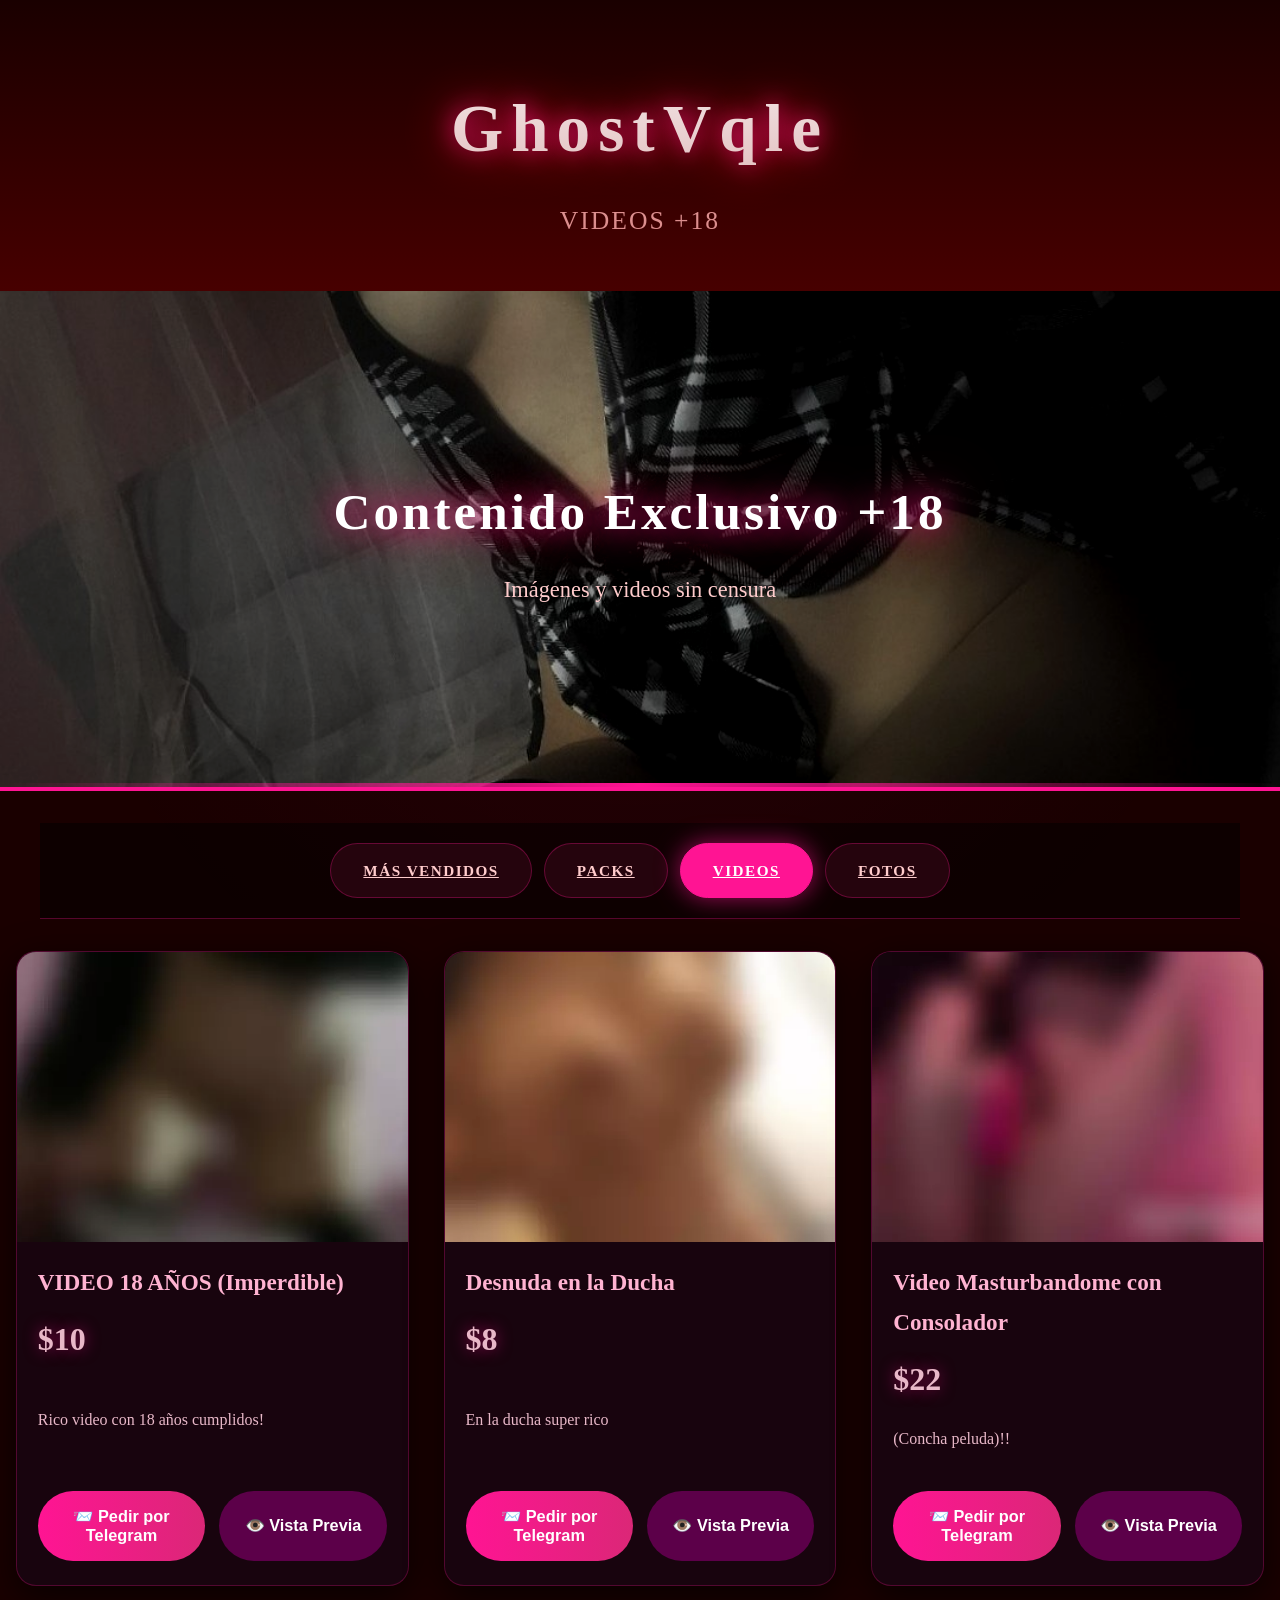
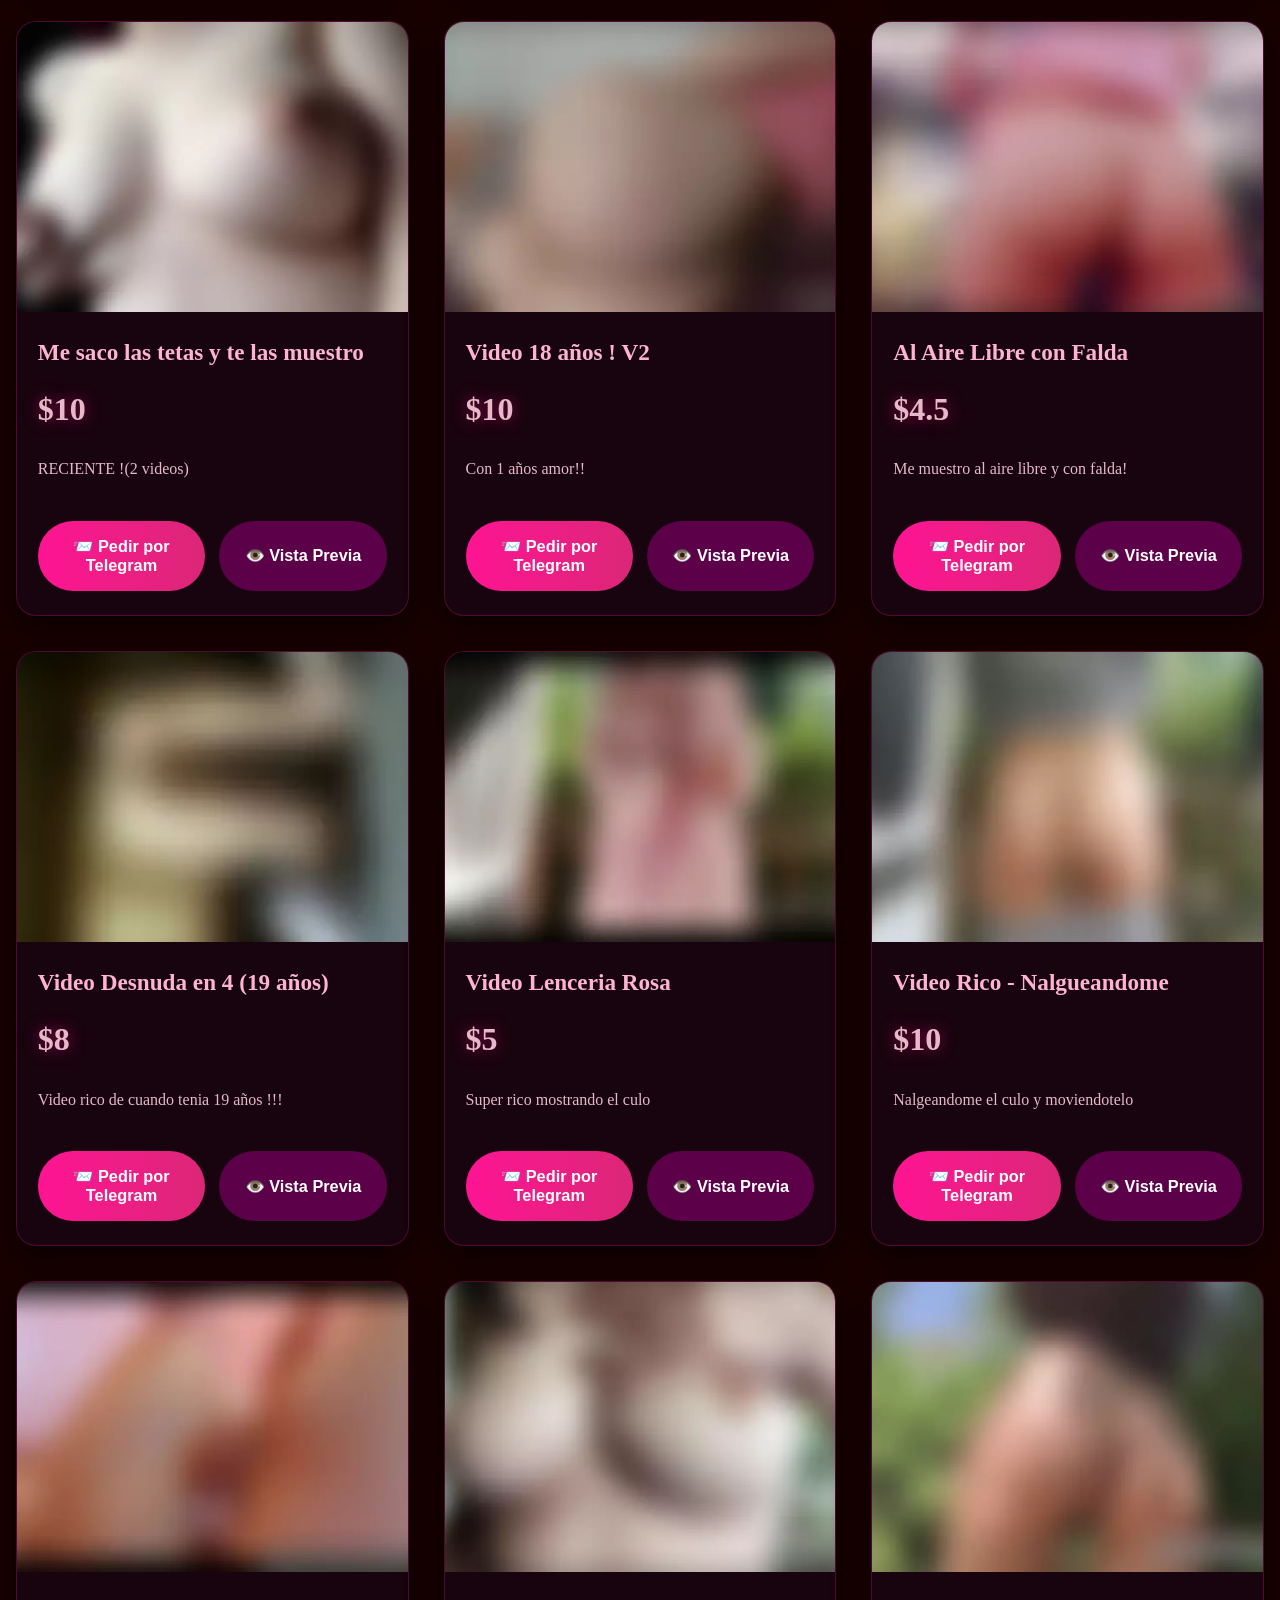
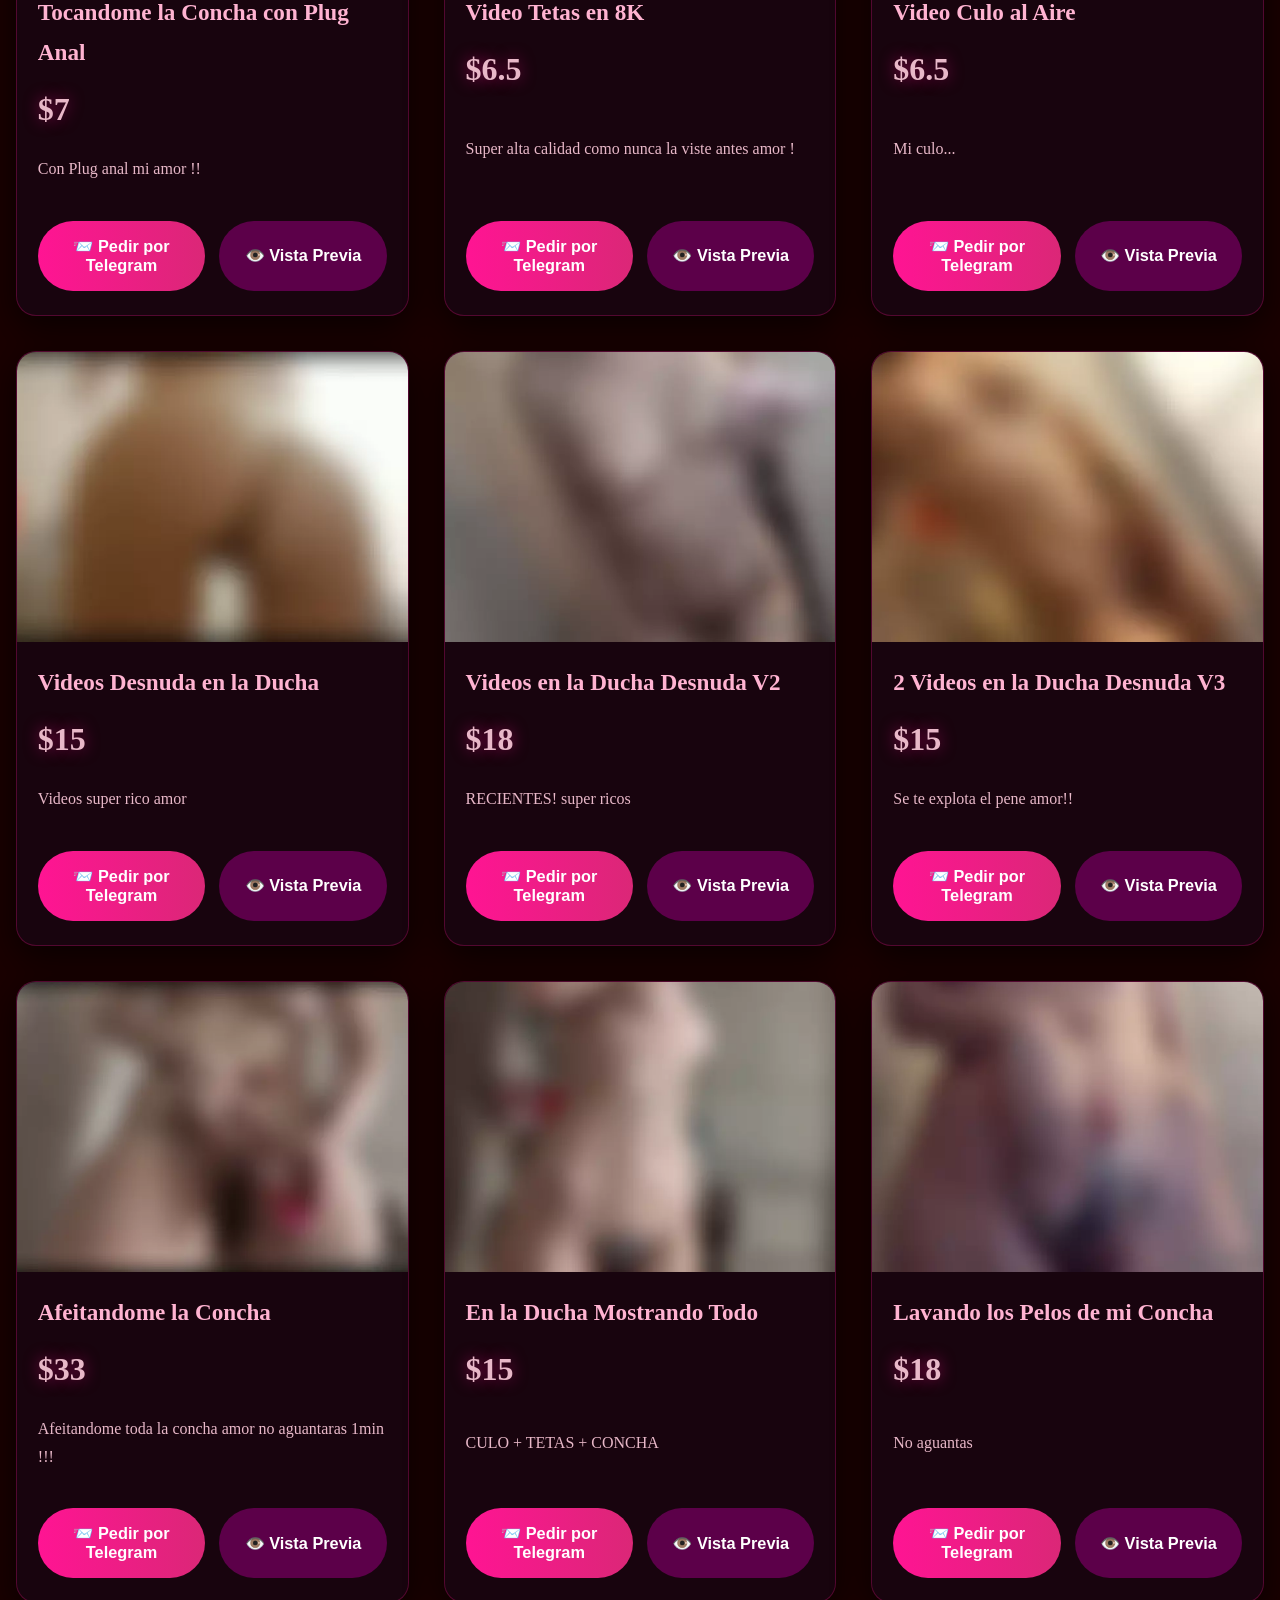
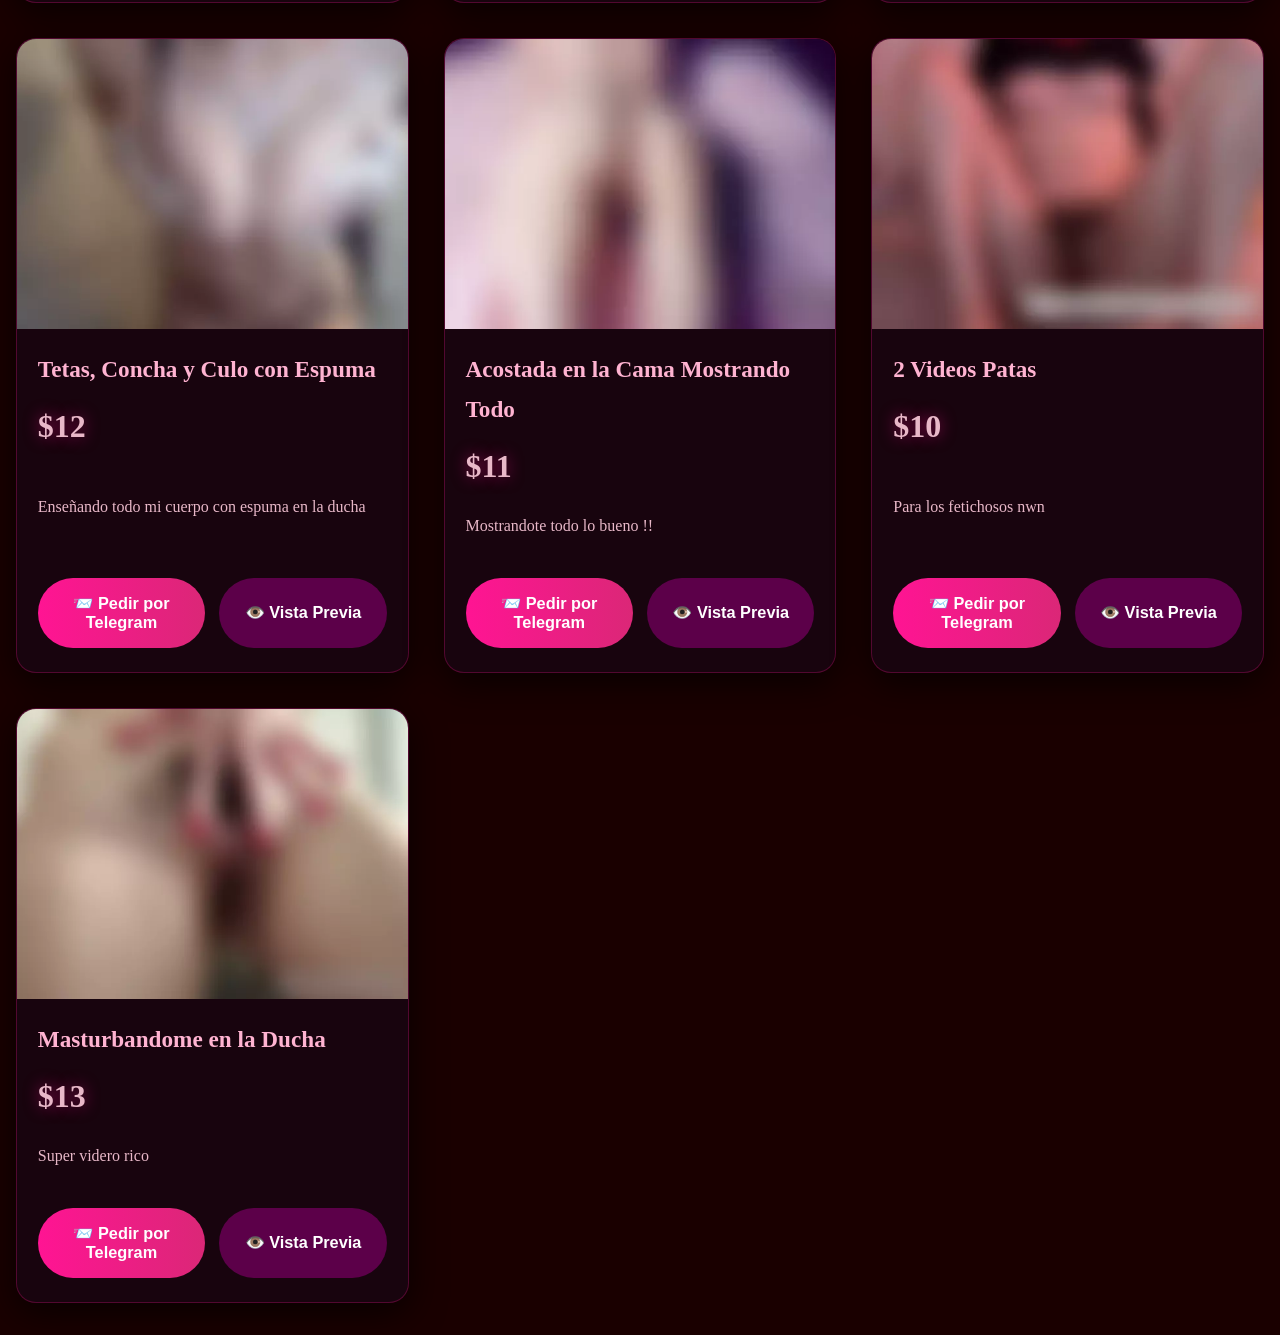
==== cont-videos.html @ 7a29ee17 "Add files via upload" ====
<!DOCTYPE html>
<html lang="es">
<head>
  <meta charset="UTF-8">
  <meta name="viewport" content="width=device-width, initial-scale=1.0">
  <title>VIDEOS - GhostVqle 🔥</title>
  <link rel="stylesheet" href="style.css">
</head>
<body>
  <header>
    <div class="header-overlay">
      <h1>GhostVqle</h1>
      <p class="subtitle">VIDEOS +18</p>
    </div>
  </header>

 <!-- CARRUSEL HERO -->
<div class="hero">
  <div class="hero-slide active" style="background-image: url('imagenes/hero/hero1.jpg');"></div>
  <div class="hero-slide" style="background-image: url('imagenes/hero/hero2.jpg');"></div>
  <div class="hero-slide" style="background-image: url('imagenes/hero/hero3.jpg');"></div>

  <div class="hero-overlay">
    <h2>Contenido Exclusivo +18</h2>
    <p>Imágenes y videos sin censura</p>
  </div>
</div>



  <div class="tabs">
    
    <a href="cont-masvendidos.html" class="tab-button">MÁS VENDIDOS</a>
    <a href="cont-packs.html" class="tab-button">PACKS</a>
    <a href="cont-videos.html" class="tab-button active">VIDEOS</a>
    <a href="cont-fotos.html" class="tab-button">FOTOS</a>
  </div>

  <main id="catalogo"></main>

  <div id="modal" class="modal">
    <div class="modal-content">
      <span class="close">&times;</span>
      <iframe id="modal-iframe" src="" frameborder="0" allowfullscreen></iframe>
    </div>
  </div>

  <script src="productos-videos.js"></script>
  <script src="script.js"></script>
</body>
</html>
---- style.css ----
* {
    margin: 0;
    padding: 0;
    box-sizing: border-box;
}

body {
    font-family: 'Playfair Display', 'Georgia', serif; /* Fuente más elegante */
    background: #1a0000;   /* Mismo color oscuro elegante */
    color: #f8d7d7;
    line-height: 1.7;
    min-height: 100vh;
}

/* Fondo sutil elegante */
body::before {
    content: '';
    position: fixed;
    top: 0;
    left: 0;
    width: 100%;
    height: 100%;
    background: radial-gradient(circle at center, rgba(255, 20, 147, 0.06), transparent 80%);
    pointer-events: none;
    z-index: -1;
}

/* ==================== HEADER ==================== */
header {
    background: #1a0000;   /* Mismo color que el body */
    color: white;
    text-align: center;
    padding: 4.5rem 1rem 3rem;
    position: relative;
    box-shadow: 0 4px 20px rgba(0, 0, 0, 0.6);
}

header::before {
    content: '';
    position: absolute;
    top: 0;
    left: 0;
    width: 100%;
    height: 100%;
    background: linear-gradient(transparent, rgba(139, 0, 0, 0.4));
}

.header-overlay h1 {
    font-size: 4.2rem;
    font-weight: 700;
    letter-spacing: 8px;
    text-shadow: 0 0 25px #ff1493,
                 0 0 50px #ff0000;
    animation: neonBlink 2s infinite alternate ease-in-out;
}

@keyframes neonBlink {
    from { text-shadow: 0 0 15px #ff1493, 0 0 30px #ff0000; }
    to   { text-shadow: 0 0 30px #ff1493, 0 0 70px #ff0000, 0 0 100px #ff1493; }
}

.subtitle {
    font-size: 1.6rem;
    font-weight: 500;
    color: #ffcccc;
    margin-top: 0.8rem;
    letter-spacing: 2px;
}

.warning {
    font-size: 1rem;
    color: #ff6666;
    margin-top: 1rem;
    font-weight: bold;
}

/* ==================== TABS ==================== */
.tabs {
    max-width: 1200px;
    margin: 0 auto;
    padding: 20px 1rem;
    display: flex;
    flex-wrap: wrap;
    justify-content: center;
    gap: 12px;
    background: rgba(0, 0, 0, 0.5);
    border-bottom: 1px solid rgba(255, 20, 147, 0.3);
}

.tab-button {
    padding: 14px 32px;
    background: rgba(40, 5, 15, 0.9);
    color: #ffcccc;
    border: 1px solid rgba(255, 20, 147, 0.3);
    border-radius: 50px;
    font-weight: 600;
    cursor: pointer;
    transition: all 0.4s;
    text-transform: uppercase;
    letter-spacing: 1.5px;
    font-size: 0.95rem;
}

.tab-button:hover {
    background: rgba(255, 20, 147, 0.2);
    transform: translateY(-3px);
}

.tab-button.active {
    background: #ff1493;
    color: white;
    border-color: #ff1493;
    box-shadow: 0 0 25px rgba(255, 20, 147, 0.6);
}

/* ==================== TARJETAS PREMIUM ==================== */
#catalogo {
    max-width: 1280px;
    margin: 0 auto;
    padding: 2rem 1rem;
    display: grid;
    grid-template-columns: repeat(auto-fit, minmax(340px, 1fr));
    gap: 2.2rem;
}

.producto {
    background: rgba(25, 5, 15, 0.95);
    border-radius: 20px;
    overflow: hidden;
    box-shadow: 0 10px 35px rgba(0, 0, 0, 0.7);
    transition: all 0.4s ease;
    border: 1px solid rgba(255, 20, 147, 0.25);
    display: flex;
    flex-direction: column;
}

.producto:hover {
    transform: translateY(-15px);
    box-shadow: 0 25px 60px rgba(255, 20, 147, 0.4);
    border-color: #ff1493;
}

.producto img {
    width: 100%;
    height: 290px;
    object-fit: cover;
    transition: all 0.6s ease;
}

.producto:hover img {
    transform: scale(1.07);
    filter: brightness(1.08) contrast(1.1);
}

.producto h2 {
    padding: 1.3rem 1.3rem 0.6rem;
    font-size: 1.45rem;
    color: #ffb3d1;
    min-height: 58px;
}

.precio {
    padding: 0 1.3rem;
    font-size: 2rem;
    font-weight: bold;
    color: #ff1493;
    text-shadow: 0 0 15px rgba(255, 20, 147, 0.5);
}

.producto p {
    padding: 0 1.3rem 1.2rem;
    color: #e8b8c8;
    flex-grow: 1;
}

.botones {
    padding: 1.2rem 1.3rem 1.5rem;
    display: flex;
    gap: 14px;
    margin-top: auto;
}

.btn-vista, .btn-telegram {
    flex: 1;
    padding: 16px;
    border: none;
    border-radius: 50px;
    font-weight: 700;
    font-size: 1.02rem;
    cursor: pointer;
    transition: all 0.3s;
}

.btn-vista {
    background: rgba(100, 0, 80, 0.9);
    color: white;
}

.btn-vista:hover {
    background: #c71585;
    transform: scale(1.05);
}

.btn-telegram {
    background: linear-gradient(90deg, #ff1493, #db2777);
    color: white;
}

.btn-telegram:hover {
    background: linear-gradient(90deg, #ff69b4, #ff1493);
    transform: scale(1.05);
    box-shadow: 0 0 25px #ff1493;
}

/* ==================== MODAL ==================== */
.modal {
  display: none;
  position: fixed;
  z-index: 1000;
  left: 0; top: 0;
  width: 100%; height: 100%;
  background-color: rgba(10, 0, 10, 0.97);
  align-items: center;
  justify-content: center;
}

.modal-content {
  background: #1a0000;
  width: 95%;
  max-width: 1050px;
  height: 90vh;
  border-radius: 20px;
  overflow: hidden;
  border: 3px solid #ff1493;
  box-shadow: 0 0 80px rgba(255, 20, 147, 0.6);
}

.modal-content iframe {
  width: 100%;
  height: 100%;
  border: none;
}

.close {
  position: absolute;
  right: 25px;
  top: 20px;
  font-size: 42px;
  cursor: pointer;
  color: #ff69b4;
  z-index: 10;
  background: rgba(0,0,0,0.7);
  width: 60px;
  height: 60px;
  border-radius: 50%;
  text-align: center;
  line-height: 50px;
}

.close:hover {
  color: #ff0000;
  transform: rotate(90deg);
}


/* ==================== CARRUSEL HERO MEJORADO ==================== */
.hero {
    position: relative;
    height: 500px;
    overflow: hidden;
    margin-bottom: 2rem;
    border-bottom: 4px solid #ff1493;
}

.hero-slide {
    position: absolute;
    top: 0;
    left: 0;
    width: 100%;
    height: 100%;
    background-size: cover;
    background-position: center;
    opacity: 0;
    transition: opacity 1.8s ease-in-out;
    filter: brightness(0.75) contrast(1.1); /* Hace que se vea mejor la imagen */
}

.hero-slide.active {
    opacity: 1;
}

/* Overlay más suave */
.hero-overlay {
    position: absolute;
    top: 50%;
    left: 50%;
    transform: translate(-50%, -50%);
    text-align: center;
    z-index: 2;
    width: 100%;
    padding: 0 20px;
}

.hero-overlay h2 {
    font-size: 3.2rem;
    font-weight: 700;
    color: white;
    text-shadow: 0 0 30px rgba(255, 20, 147, 0.9),
                 0 0 60px rgba(255, 0, 0, 0.6);
    margin-bottom: 1rem;
    letter-spacing: 3px;
}

.hero-overlay p {
    font-size: 1.4rem;
    color: #ffcccc;
    text-shadow: 0 0 15px rgba(0, 0, 0, 0.8);
    font-weight: 500;
}

/* Línea decorativa abajo */
.hero::after {
    content: '';
    position: absolute;
    bottom: 0;
    left: 0;
    width: 100%;
    height: 4px;
    background: linear-gradient(to right, transparent, #ff1493, transparent);
}
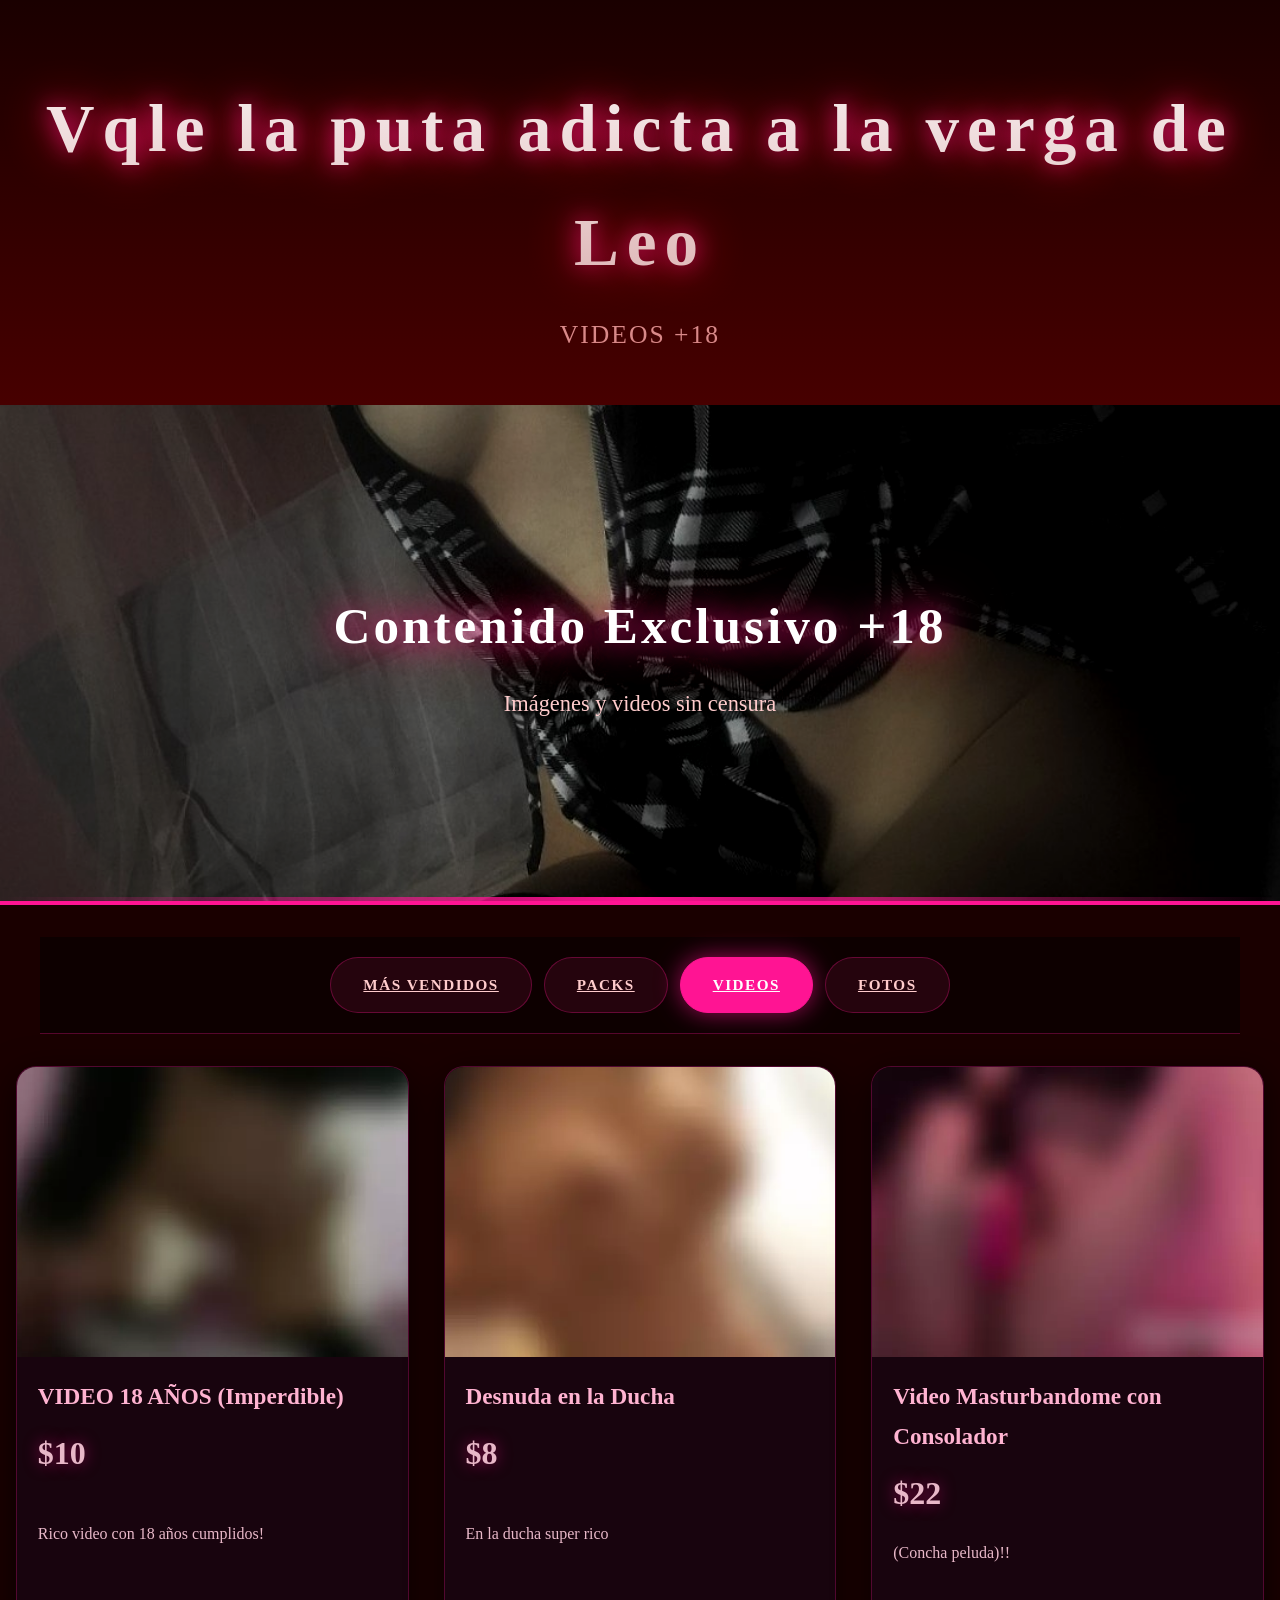
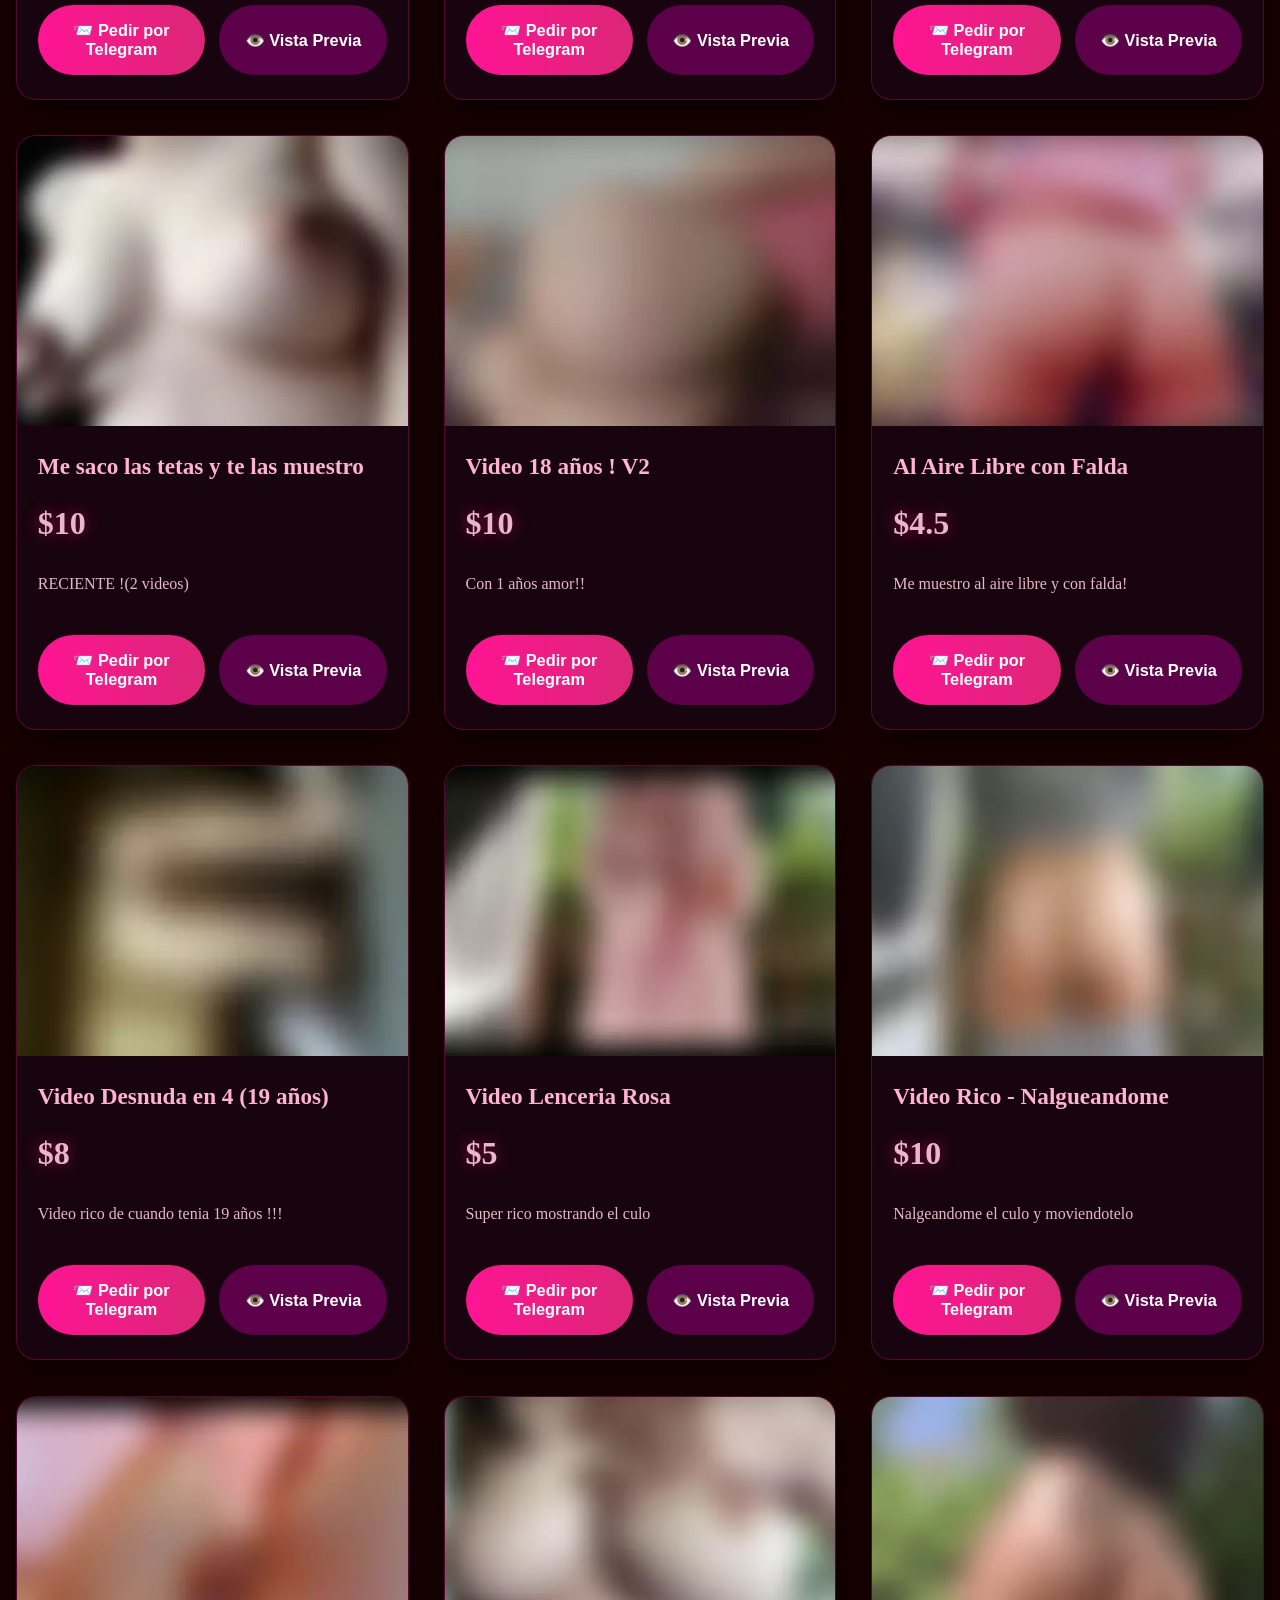
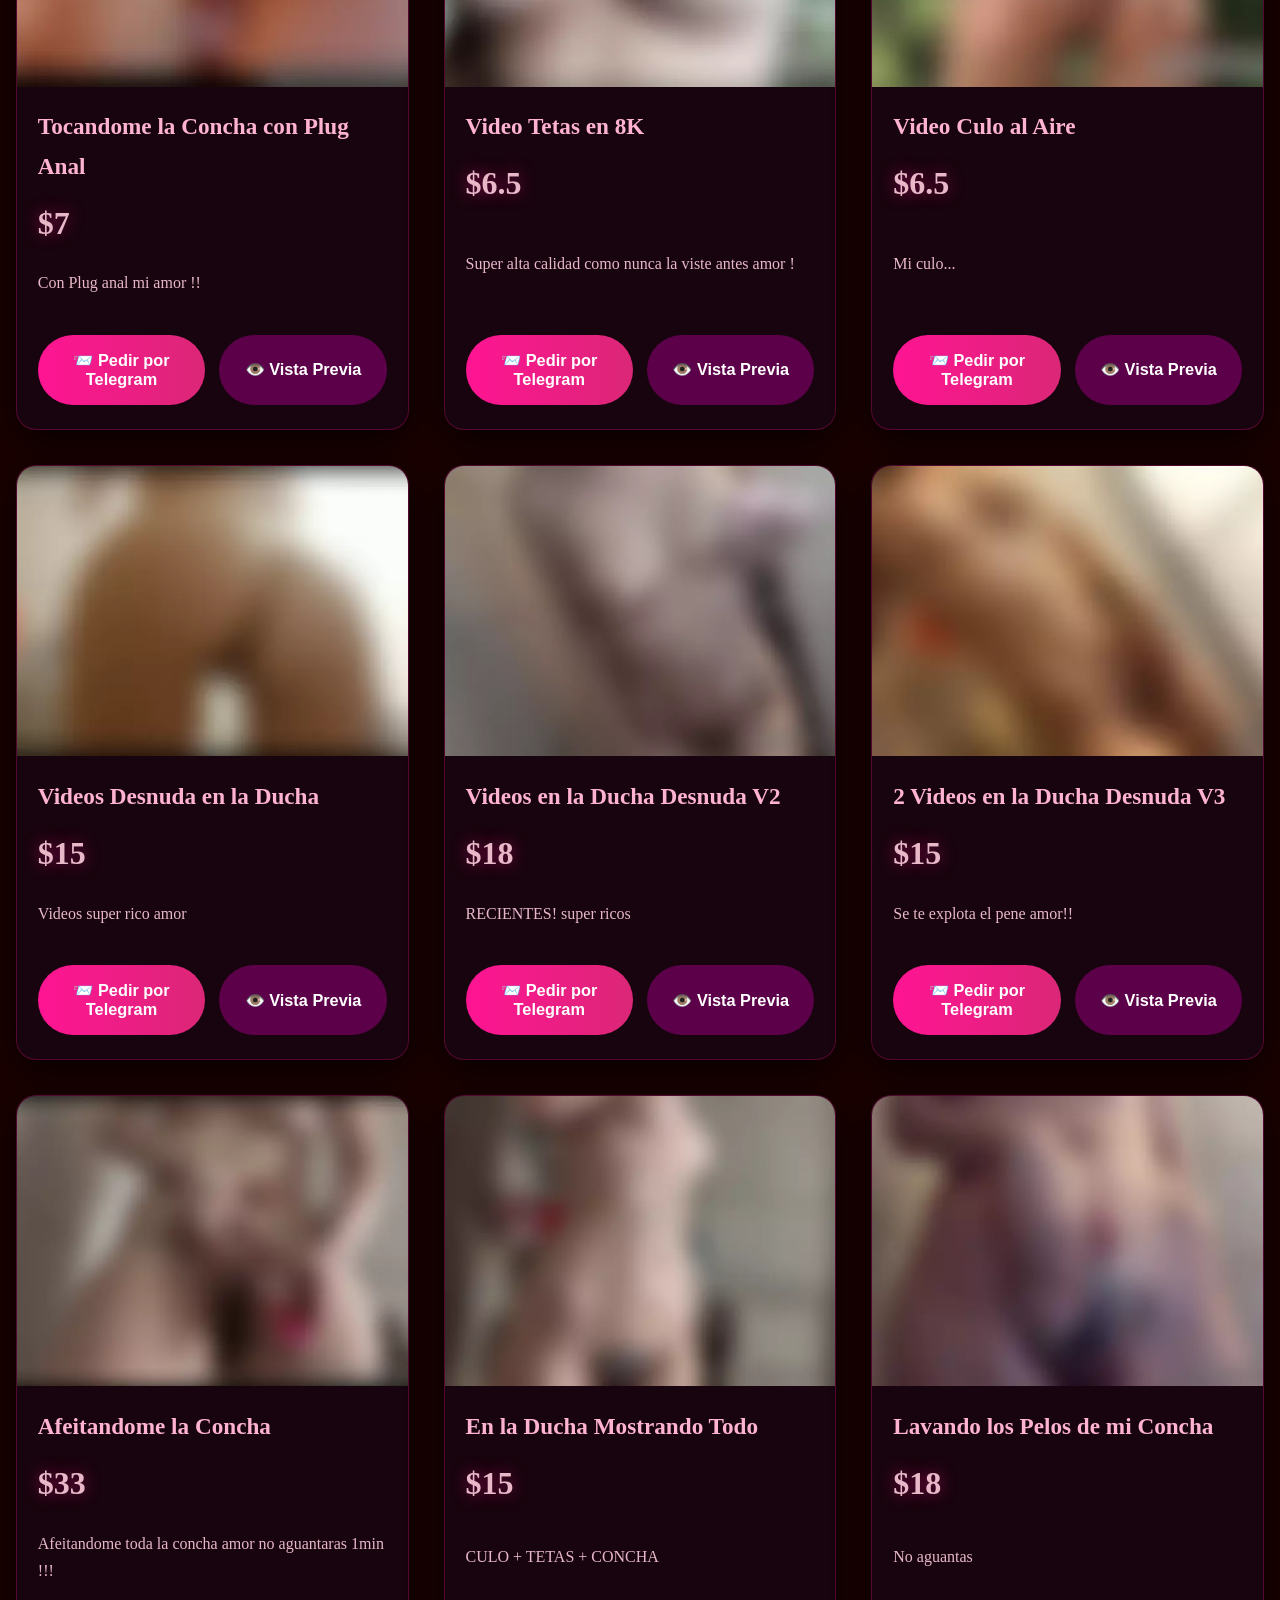
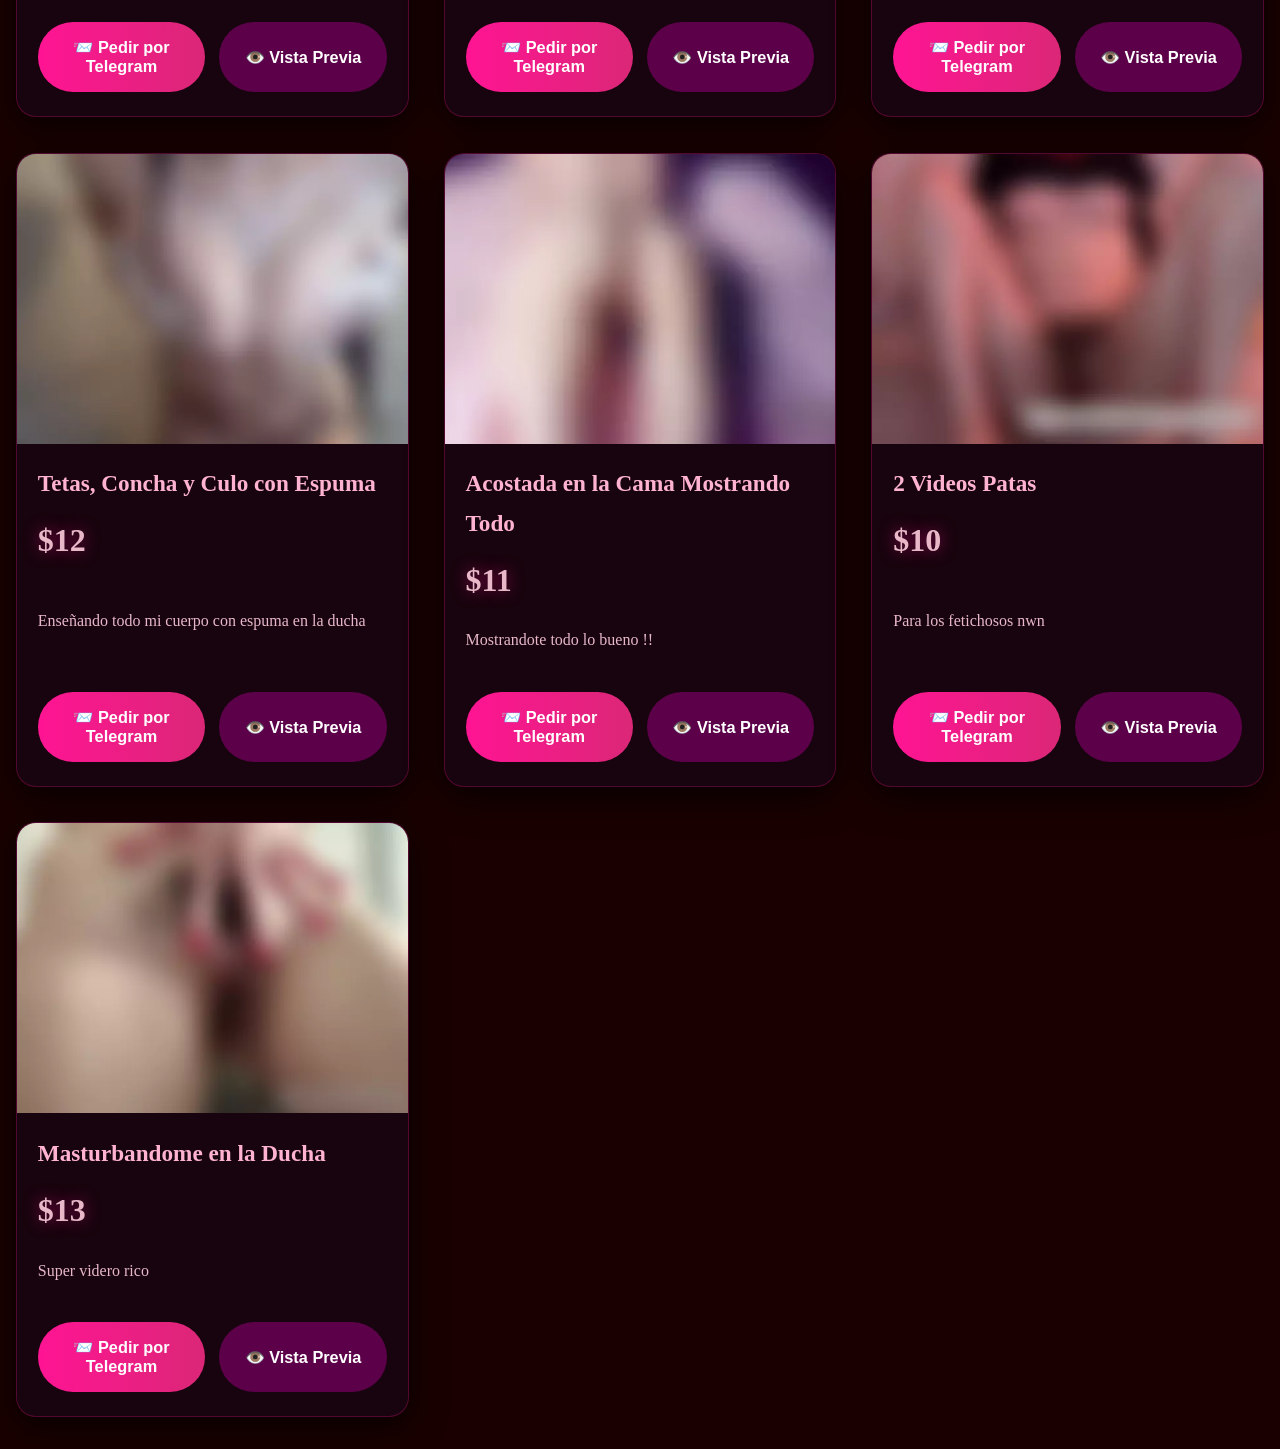
==== commit 60156b38: "first commit" ====
--- a/cont-videos.html
+++ b/cont-videos.html
@@ -9,13 +9,14 @@
 <body>
   <header>
     <div class="header-overlay">
-      <h1>GhostVqle</h1>
+      <h1>Vqle la puta adicta a la verga de Leo</h1>
       <p class="subtitle">VIDEOS +18</p>
     </div>
   </header>
 
  <!-- CARRUSEL HERO -->
 <div class="hero">
+  <div class="hero-slide" style="background-image: url('imagenes/hero/heroPrincipal.jpg');"></div>
   <div class="hero-slide active" style="background-image: url('imagenes/hero/hero1.jpg');"></div>
   <div class="hero-slide" style="background-image: url('imagenes/hero/hero2.jpg');"></div>
   <div class="hero-slide" style="background-image: url('imagenes/hero/hero3.jpg');"></div>
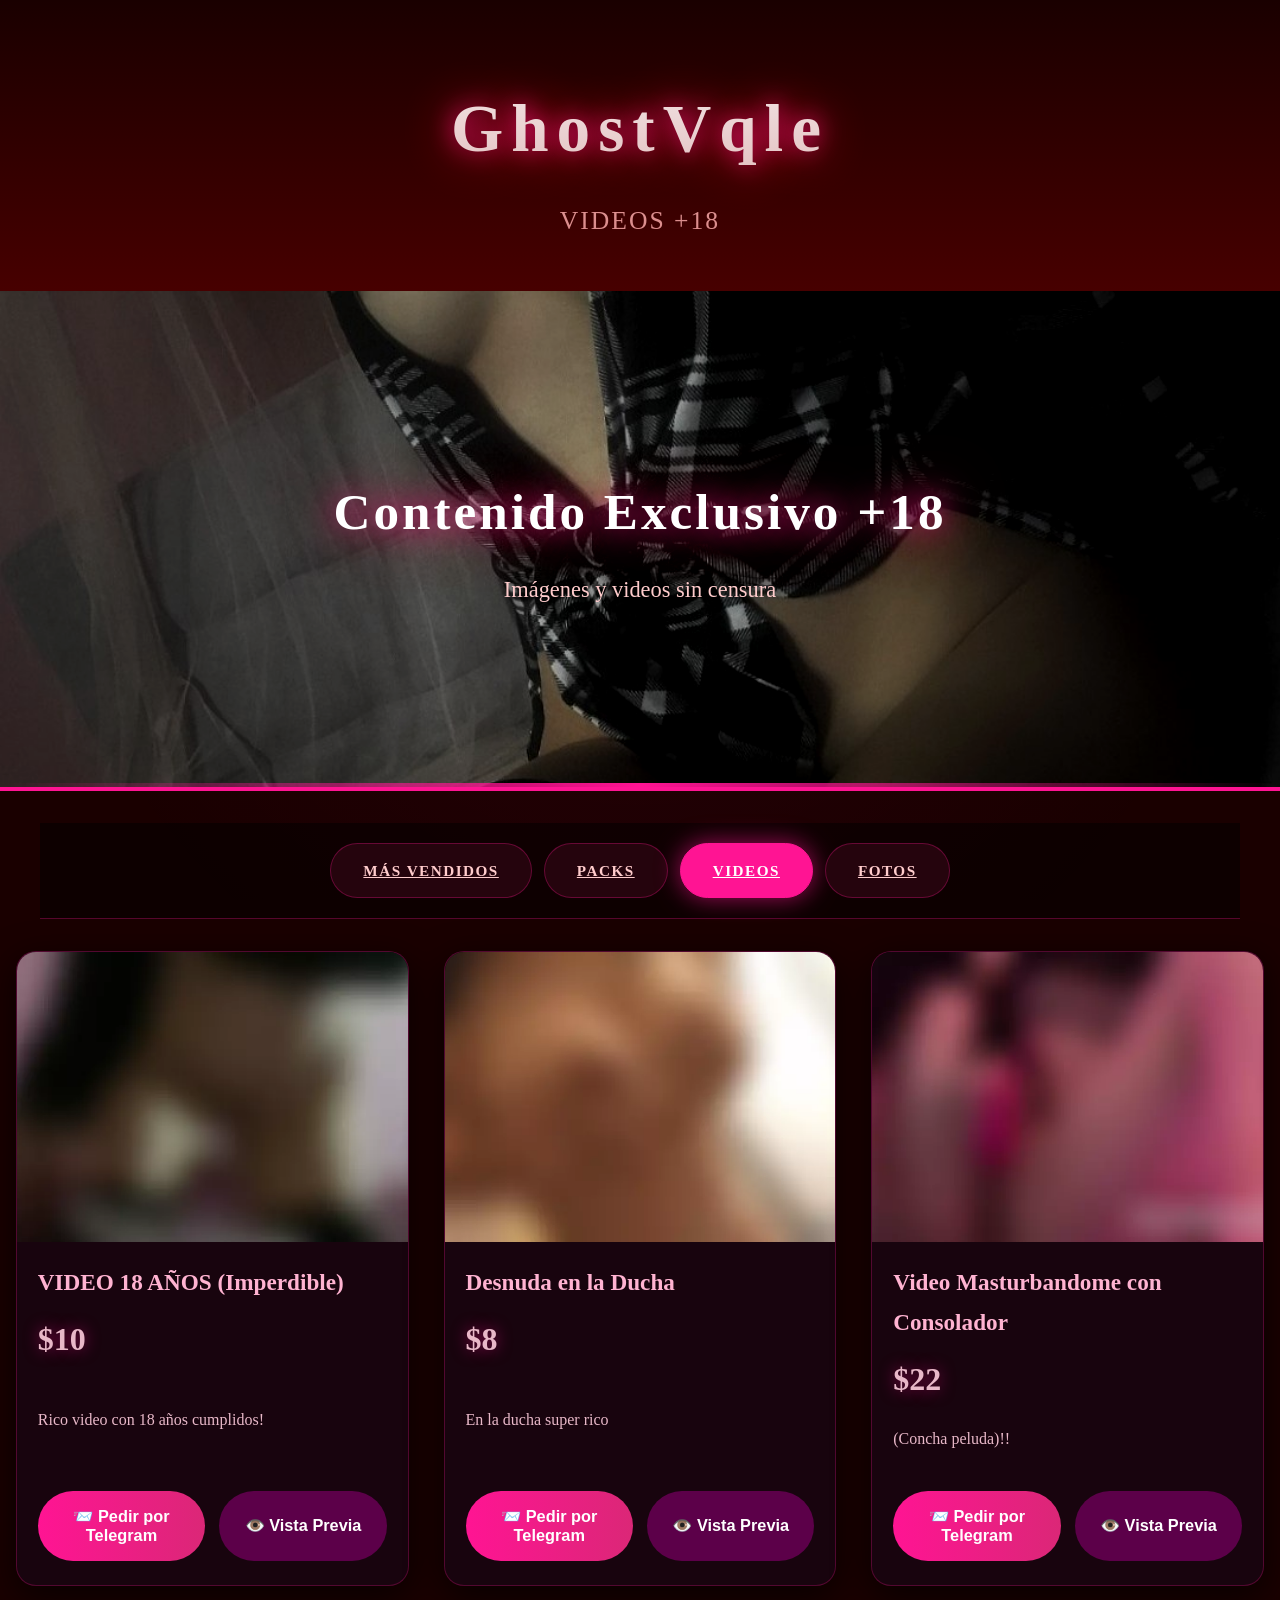
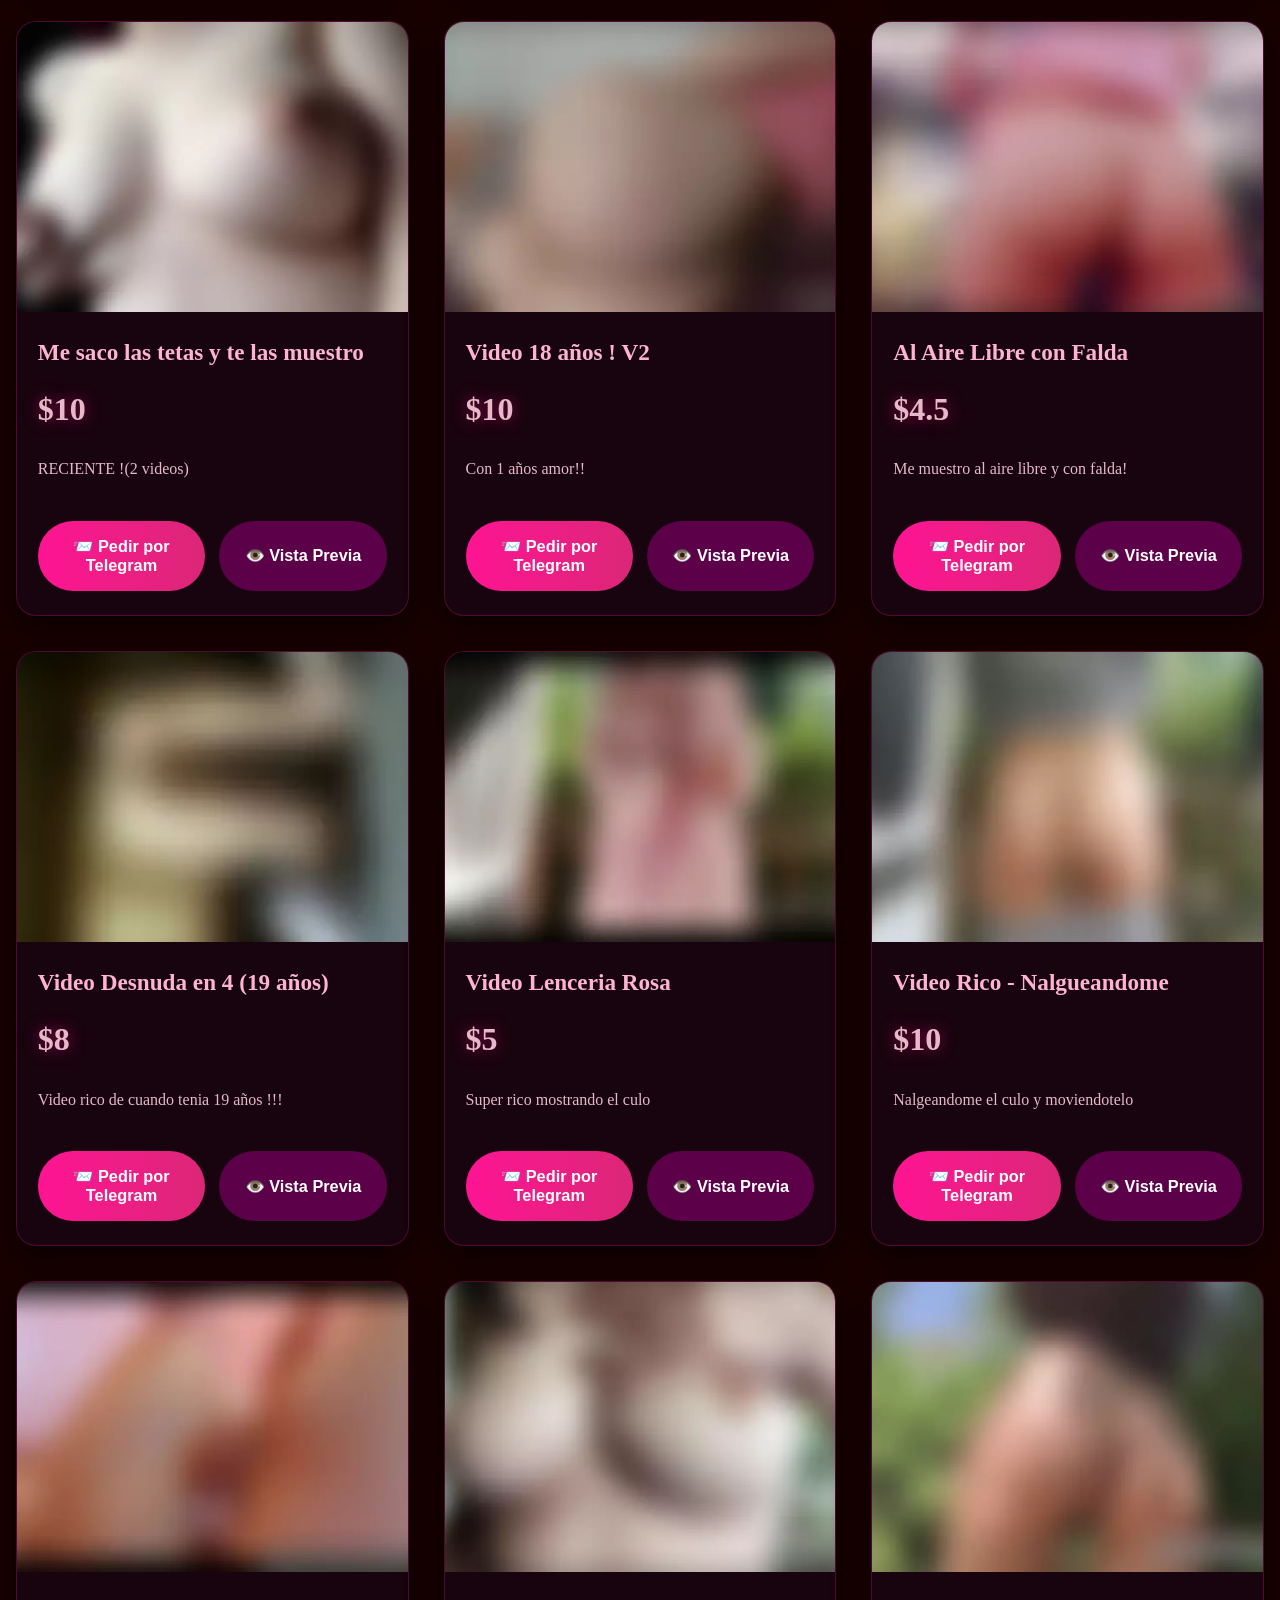
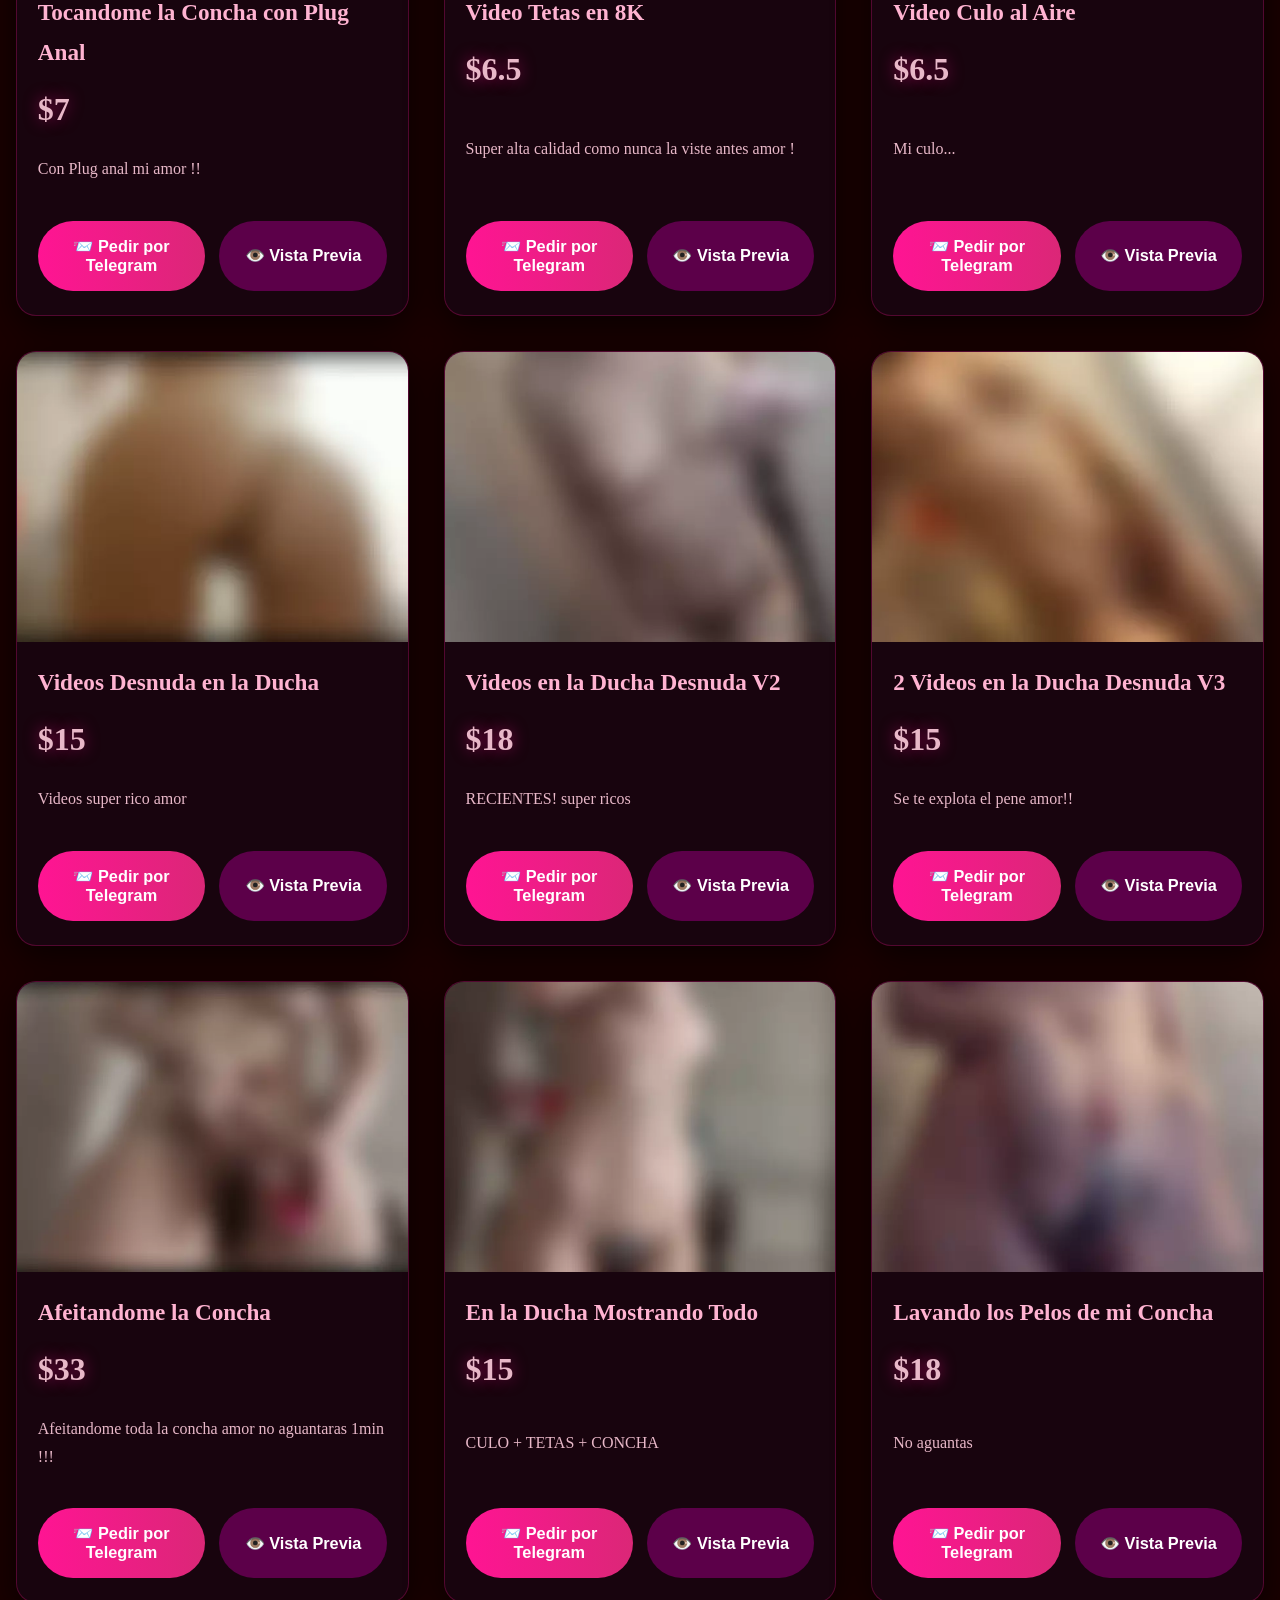
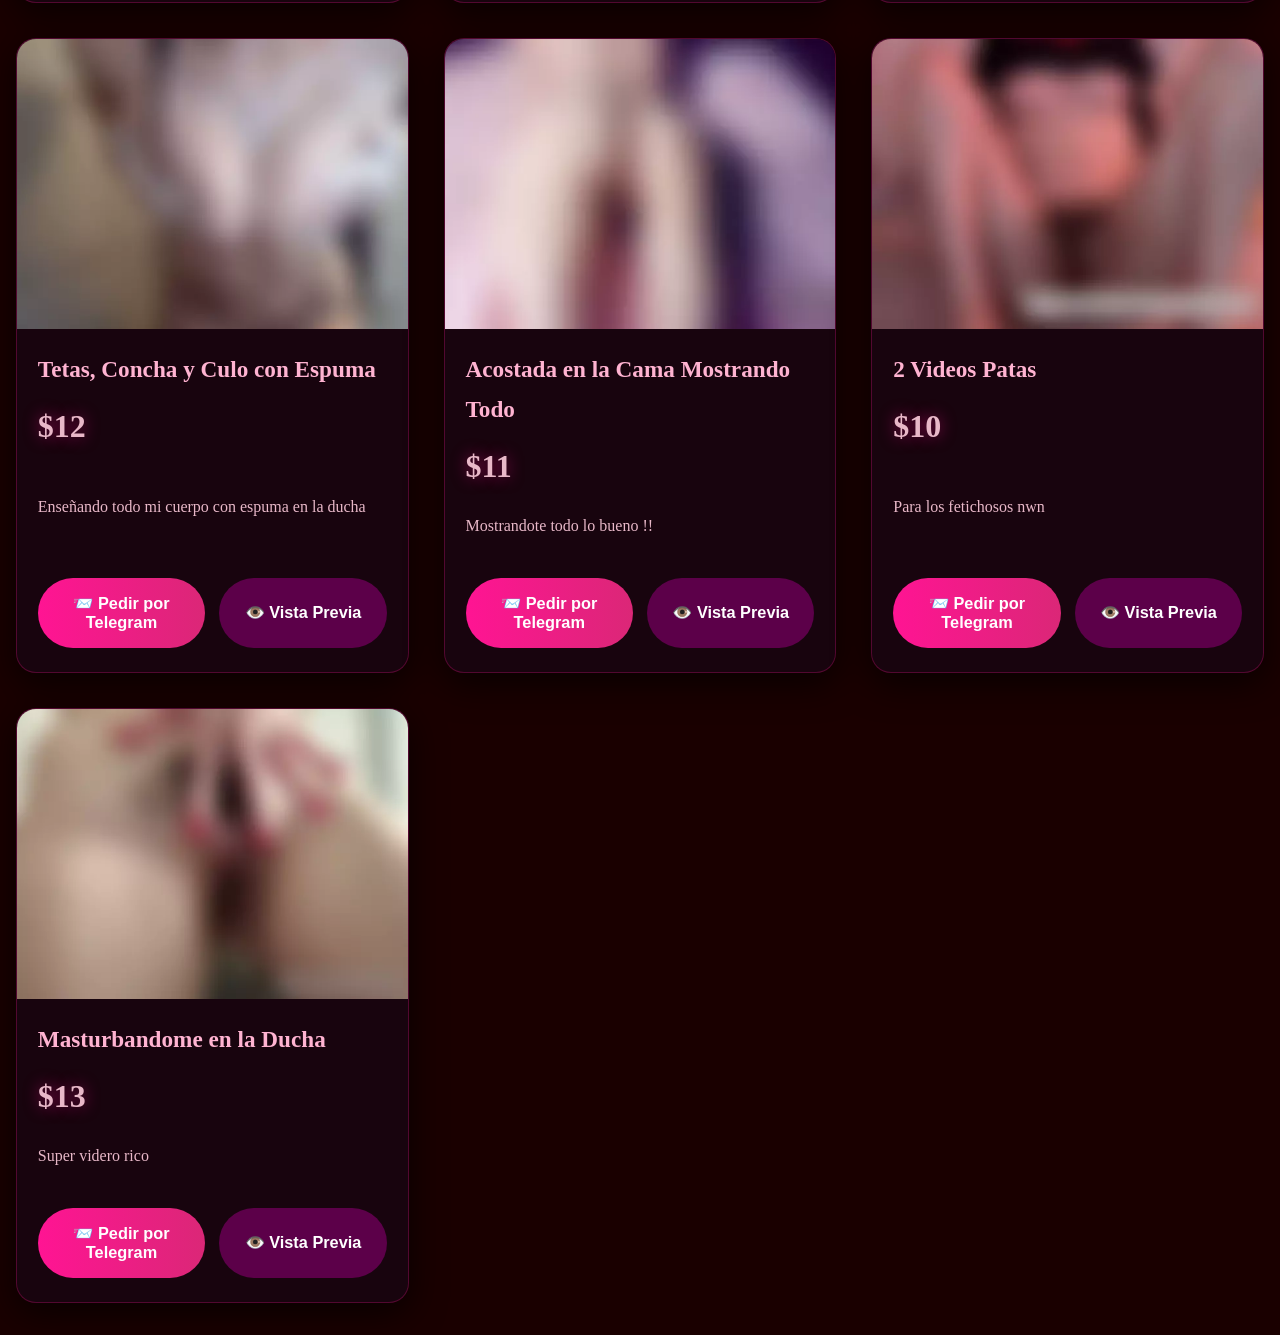
==== commit 968c0846: "second commit" ====
--- a/cont-videos.html
+++ b/cont-videos.html
@@ -9,14 +9,13 @@
 <body>
   <header>
     <div class="header-overlay">
-      <h1>Vqle la puta adicta a la verga de Leo</h1>
+      <h1>GhostVqle</h1>
       <p class="subtitle">VIDEOS +18</p>
     </div>
   </header>
 
  <!-- CARRUSEL HERO -->
 <div class="hero">
-  <div class="hero-slide" style="background-image: url('imagenes/hero/heroPrincipal.jpg');"></div>
   <div class="hero-slide active" style="background-image: url('imagenes/hero/hero1.jpg');"></div>
   <div class="hero-slide" style="background-image: url('imagenes/hero/hero2.jpg');"></div>
   <div class="hero-slide" style="background-image: url('imagenes/hero/hero3.jpg');"></div>
